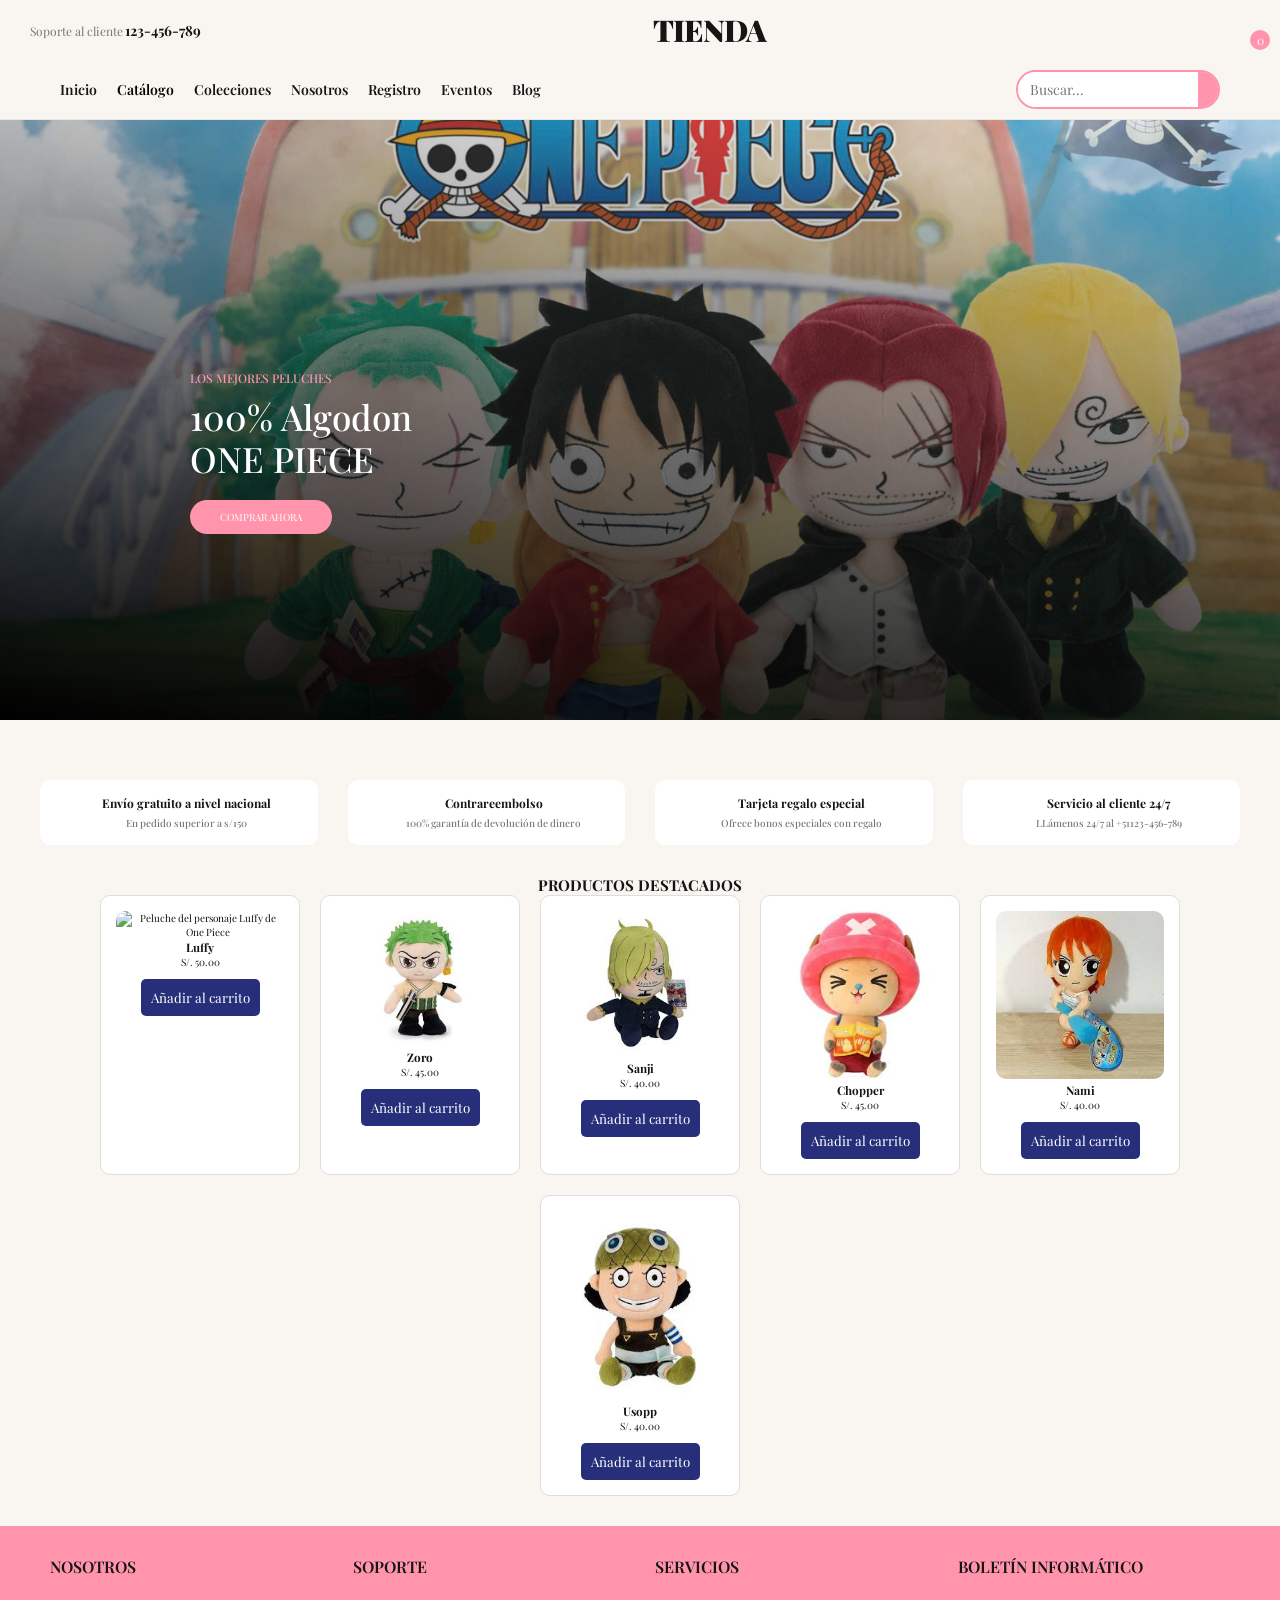
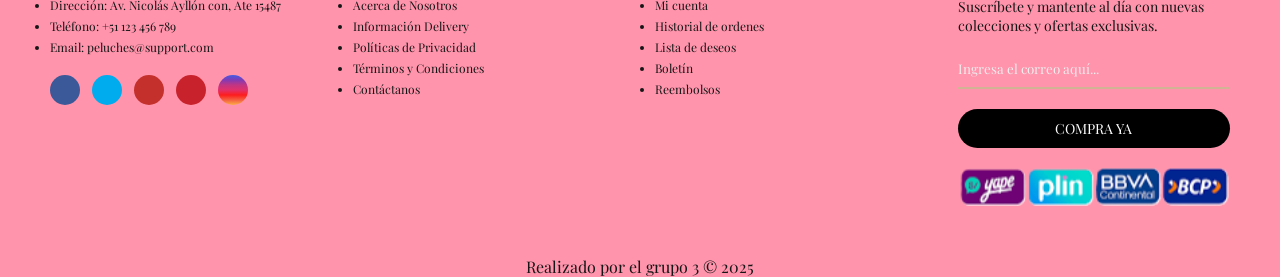
==== index.html @ 3ddc1946 "arreglo de errores y la hamburguesa, falta expansión de catálogo y agregar el cambio a todas las pág" ====
<!DOCTYPE html>
<html lang="es">
  <head>
    <meta charset="UTF-8" />
    <meta name="viewport" content="width=device-width, initial-scale=1.0" />
    <script
      src="https://kit.fontawesome.com/08e9618c09.js"
      crossorigin="anonymous"
    ></script>
    <title>TIENDA</title>
    <link rel="stylesheet" href="CSS/global.css" />
    <link rel="stylesheet" href="CSS/estilo.css" />
    <link rel="stylesheet" href="CSS/header.css" />
    <link rel="stylesheet" href="CSS/footer.css" />
  </head>

  <body>
    <!--header-->
    <div id="header"></div>

    <!--banner-->
    <section class="banner">
      <div class="content-banner">
        <p>LOS MEJORES PELUCHES</p>
        <h2>100% Algodon <br />ONE PIECE</h2>
        <a href="#">Comprar ahora</a>
      </div>
    </section>

    <main class="main-content">
      <section class="container container-features">
        <div class="card-feature">
          <i class="fa-solid fa-plane-up"></i>
          <div class="feature-content">
            <span>Envío gratuito a nivel nacional</span>
            <p>En pedido superior a s/150</p>
          </div>
        </div>
        <div class="card-feature">
          <i class="fa-solid fa-wallet"></i>
          <div class="feature-content">
            <span>Contrareembolso</span>
            <p>100% garantía de devolución de dinero</p>
          </div>
        </div>
        <div class="card-feature">
          <i class="fa-solid fa-gift"></i>
          <div class="feature-content">
            <span>Tarjeta regalo especial</span>
            <p>Ofrece bonos especiales con regalo</p>
          </div>
        </div>
        <div class="card-feature">
          <i class="fa-solid fa-headset"></i>
          <div class="feature-content">
            <span>Servicio al cliente 24/7</span>
            <p>LLámenos 24/7 al +51123-456-789</p>
          </div>
        </div>
      </section>

      <h2>PRODUCTOS DESTACADOS</h2>
      <section class="productos">
        <article class="producto">
          <img
            src="img/Luffy.jpg"
            alt="Peluche del personaje Luffy de One Piece"
            loading="lazy"
          />
          <h3>Luffy</h3>
          <p>S/. 50.00</p>
          <button>Añadir al carrito</button>
        </article>

        <article class="producto">
          <img
            src="img/Zoro.jpg"
            alt="Peluche del personaje Roronoa Zoro de One Piece"
            loading="lazy"
          />
          <h3>Zoro</h3>
          <p>S/. 45.00</p>
          <button>Añadir al carrito</button>
        </article>

        <article class="producto">
          <img
            src="img/sanji.jpg"
            alt="Peluche del personaje Vinsmoke Sanji de One Piece"
            loading="lazy"
          />
          <h3>Sanji</h3>
          <p>S/. 40.00</p>
          <button>Añadir al carrito</button>
        </article>

        <article class="producto">
          <img
            src="img/chopper.jpg"
            alt="Peluche del personaje Tony Tony Chopper de One Piece"
            loading="lazy"
          />
          <h3>Chopper</h3>
          <p>S/. 45.00</p>
          <button>Añadir al carrito</button>
        </article>

        <article class="producto">
          <img
            src="img/nami.jpg"
            alt="Peluche de la personaje Nami de One Piece"
            loading="lazy"
          />
          <h3>Nami</h3>
          <p>S/. 40.00</p>
          <button>Añadir al carrito</button>
        </article>

        <article class="producto">
          <img
            src="img/usopp.jpg"
            alt="Peluche del personaje Usopp de One Piece"
            loading="lazy"
          />
          <h3>Usopp</h3>
          <p>S/. 40.00</p>
          <button>Añadir al carrito</button>
        </article>
      </section>
    </main>

    <!--footer-->
    <div id="footer"></div>
<!-- llamar cargaComponentes después de cargar los scripts que la definen -->
    <script src="js/cargaComponentes.js"></script>
    <script src="js/menu.js"></script>

    <script>
      // ahora sí está definida cargaComponentes
      cargaComponentes("header", "componentes/header.html");
      cargaComponentes("footer", "componentes/footer.html");
    </script>
  </body>
</html>
---- CSS/global.css ----
/*para manejar el estilo general*/
@import url("https://fonts.googleapis.com/css2?family=Playfair+Display:ital,wght@0,400..900;1,400..900&display=swap");
/*COLORES PREDETERMINADOS*/
:root {
  --primary-color: #ff94ac;
  --secundario-color: #f4f0c4;
  --terciario-color: #f4d35e;
  --background-color: #f9f5f0;
  --dark-color: #151515;
}

/*body y fuente*/
body {
  background-color: var(--background-color);
  color: var(--dark-color);
}

html {
  font-size: 62.5%;
}

* {
  margin: 0;
  padding: 0;
  box-sizing: border-box;
  font-family: "Playfair Display", serif;
  font-optical-sizing: auto;
  font-style: normal;
  scroll-behavior: smooth;
}

.container {
  max-width: 1200px;
  margin: 0 auto;
  padding: 0 1rem;
}
---- CSS/estilo.css ----
/*BANNER*/
.banner {
  background-image: linear-gradient(10deg, #000, #ffffff20),
    url("../img/Banner.jpg");
  height: 60rem;
  background-size: cover;
  background-position: center;
}

.content-banner {
  max-width: 90rem;
  margin: 0 auto;
  padding: 25rem 0;
}

.content-banner p {
  color: var(--primary-color);
  font-size: 1.2rem;
  margin-bottom: 1rem;
  font-weight: 500;
}

.content-banner h2 {
  color: #fff;
  font-size: 3.5rem;
  font-weight: 500;
  line-height: 1.2;
}

.content-banner a {
  margin-top: 2rem;
  text-decoration: none;
  color: #fff;
  background-color: var(--primary-color);
  display: inline-block;
  padding: 1rem 3rem;
  text-transform: uppercase;
  border-radius: 3rem;
}

.container-features {
  display: grid;
  grid-template-columns: repeat(4, 1fr);
  gap: 3rem;
  padding: 3rem 0;
}

.card-feature {
  display: flex;
  align-items: center;
  justify-content: center;
  gap: 1.5rem;

  background-color: #fff;
  border-radius: 1rem;
  padding: 1.5rem 0;
}

.card-feature i {
  font-size: 2.7rem;
  color: var(--primary-color);
}

.feature-content {
  display: flex;
  flex-direction: column;
  gap: 0.5rem;
}

.feature-content span {
  font-weight: 700;
  font-size: 1.2rem;
  color: var(--dark-color);
}

.feature-content p {
  color: #777;
  font-weight: 500;
}

/* Productos */
main {
  padding: 30px;
  text-align: center;
}

.productos {
  display: flex;
  gap: 20px;
  justify-content: center;
  flex-wrap: wrap;
}

.producto {
  background: white;
  border: 1px solid #ddd;
  border-radius: 10px;
  width: 200px;
  padding: 15px;
  text-align: center;
}

.producto img {
  width: 100%;
  border-radius: 10px;
}

.producto button {
  margin-top: 10px;
  padding: 10px;
  background: #272f7a;
  color: white;
  border: none;
  border-radius: 5px;
  cursor: pointer;
  transition: background 0.2s ease-in-out;
}

.producto button:hover {
  background: #444;
}


/* Navegación responsive */
/*temporal hamburguesa*/
/*no recuerdo qué era de acá para abajo*/
.nav-toggle {
	display: none;
	background: none;
	border: none;
	font-size: 3rem;
	color: #fff;
	cursor: pointer;
}

.nav-menu {
	display: flex;
	gap: 2rem;
	transition: max-height 0.3s ease;
}

@media screen and (max-width: 768px) {
	.nav-toggle {
		display: block;
	}

	.nav-menu {
		position: absolute;
		top: 100%;
		left: 0;
		background: var(--primary-color);
		width: 100%;
		flex-direction: column;
		align-items: start;
		max-height: 0;
		overflow: hidden;
		padding: 0;
	}

	.nav-menu.open {
		max-height: 500px; /* Se expande */
		padding: 1rem 2rem;
	}

	.nav-menu li {
		width: 100%;
		padding: 1rem 0;
	}

	.nav-menu a {
		color: #fff;
		font-size: 1.6rem;
	}
}

.toast {
  position: fixed;
  bottom: 20px;
  right: 20px;
  background: #3cb371;
  color: white;
  padding: 12px 18px;
  border-radius: 8px;
  font-size: 0.9rem;
  opacity: 0;
  pointer-events: none;
  transform: translateY(20px);
  transition: opacity 0.3s, transform 0.3s;
  z-index: 99999;
}

.toast.show {
  opacity: 1;
  transform: translateY(0);
}
---- CSS/header.css ----
/* header */
/* TOPBAR */
.site-header {
  width: 100%;
  background-color: var(--background-color);
  border-bottom: 1px solid #e8e8e8;
}

.topbar {
  display: flex;
  justify-content: space-between;
  align-items: center;
  padding: 1rem 2rem;
}

.topbar-left {
  display: flex;
  align-items: center;
  gap: 1rem;
}

.topbar-left i {
  font-size: 2.5rem;
}

.topbar-left .label {
  font-size: 1.2rem;
  color: #777;
}

.topbar-left .value {
  font-size: 1.4rem;
  font-weight: bold;
}

.topbar-logo {
  text-decoration: none;
  display: flex;
  align-items: center;
  gap: 1rem;
  color: var(--dark-color);
}

.topbar-logo i {
  font-size: 3rem;
}

.topbar-logo h1 {
  font-size: 3rem;
  letter-spacing: -1px;
  font-weight: 900;
}

.topbar-right .icon-btn {
  border: none;
  background: none;
  cursor: pointer;
  font-size: 2.4rem;
  margin-left: 2rem;
  position: relative;
}

.cart-count {
  background: var(--primary-color);
  color: #fff;
  font-size: 1.2rem;
  width: 2rem;
  height: 2rem;
  border-radius: 50%;
  position: absolute;
  top: -4px;
  right: -10px;
  display: flex;
  justify-content: center;
  align-items: center;
}

/* NAVBAR */
.navbar {
  display: flex;
  justify-content: space-between;
  align-items: center;
  padding: 1rem 2rem;
}

.nav-toggle {
  display: none;
  font-size: 2.5rem;
  background: none;
  border: none;
  cursor: pointer;
}

.nav-menu {
  display: flex;
  align-items: center;
  gap: 2rem;
  list-style: none;
}

.nav-menu a {
  text-decoration: none;
  color: var(--dark-color);
  font-size: 1.4rem;
  font-weight: 600;
}

.nav-menu a:hover {
  color: var(--primary-color);
}

/* MEGA MENÚ */
.dropdown {
  position: relative;
}

.dropdown-btn {
  background: none;
  border: none;
  cursor: pointer;
  font-size: 1.4rem;
  font-weight: 600;
}

.mega-menu {
  position: absolute;
  top: 100%;
  width: max-content;
  left: 0;
  background: #fff;
  border: 1px solid #ddd;
  padding: 2rem;
  display: none;
  width: 240px;
  box-shadow: 0 0 15px rgba(0, 0, 0, 0.08);
}

.dropdown:hover .mega-menu {
  display: flex;
  flex-direction: column;
  gap: 1rem;
}

.mega-col h4 {
  font-size: 1.3rem;
  margin-bottom: 0.5rem;
}

.mega-col a {
  font-size: 1.3rem;
  display: block;
  margin-bottom: 0.4rem;
  color: #777;
}

/* BUSCADOR */
.search-box {
  display: flex;
  border: 2px solid var(--primary-color);
  border-radius: 2rem;
  overflow: hidden;
}

.search-box input {
  border: none;
  padding: 0.8rem 1.2rem;
  width: 18rem;
  font-size: 1.4rem;
  outline: none;
}

.search-box button {
  background: var(--primary-color);
  border: none;
  padding: 0.8rem 1rem;
  cursor: pointer;
  color: #fff;
}

.nav-toggle {
  display: none;
  font-size: 3rem;
  background: none;
  border: none;
  cursor: pointer;
  color: #000; /* <-- negro */
}

/* Mega menú base */
.mega-menu {
  position: absolute;
  top: 100%;
  left: 0;
  background: #fff;
  border: 1px solid #ddd;
  padding: 2rem;
  display: none;
  width: 240px;
  box-shadow: 0 0 15px rgba(0, 0, 0, 0.08);
}

@media (min-width: 781px) {
  .dropdown:hover .mega-menu {
    display: flex;
    flex-direction: column;
    gap: 1rem;
  }
}

@media (max-width: 780px) {

  .topbar {
    flex-direction: column;
    gap: 1rem;
    text-align: center;
    padding: 1rem;
  }

  .navbar {
    padding: 1rem;
    position: relative;
  }

  .nav-menu {
    position: absolute;
    top: 100%;
    left: 0;
    width: 100%;
    background: #fff;
    flex-direction: column;
    align-items: flex-start;
    padding: 2rem 1.5rem;
    border-top: 1px solid #ddd;
    z-index: 99;
    display: none;
  }

  .nav-menu.open {
    display: flex;
  }

  .nav-toggle {
    display: block;
    z-index: 100;
  }

  .dropdown:hover .mega-menu {
    display: none !important;
  }

  .mega-menu.open {
    display: flex !important;
    flex-direction: column;
    gap: 1rem;
    position: relative; /* se pega al menú vertical */
    width: 100%;
    border: none;
    box-shadow: none;
    padding: 1rem 0;
  }

  .search-box input {
    width: 14rem;
  }
}
---- CSS/footer.css ----
/* footer*/
.footer {
  background-color: var(--primary-color);
  padding-top: 3rem;
  color: var(--dark-color);
}

.contenido-del-footer {
  display: grid;
  grid-template-columns: repeat(auto-fit, minmax(22rem, 1fr));
  gap: 3rem;
}

/*division de columnas*/
.column-footer {
  display: flex;
  flex-direction: column;
  gap: 2rem;
}

/*titulos*/
.titulo-footer {
  font-size: 1.6rem;
  font-weight: 600;
  text-transform: uppercase;
}

/*listas*/
.lista-footer {
  display: flex;
  flex-direction: column;
  gap: 0.5rem;
}

.lista-footer li {
  font-size: 1.2rem;
  font-weight: 200;
}

.lista-footer a {
    color: var(--dark-color);
  transition: color 0.2s ease;
    text-decoration: none;
    cursor: pointer;
}

.lista-footer a:hover {
  color: var(--terciario-color);
}

/*redes sociales*/
.footer-redessociales {
  display: flex;
  gap: 1.2rem;
}

.social {
  width: 3rem;
  height: 3rem;
  border-radius: 50%;
  display: grid;
  place-items: center;
}

.social i {
  color: #fff;
  font-size: 1.4rem;
}

.social--facebook { background: #3b5998; }
.social--twitter  { background: #00acee; }
.social--youtube  { background: #c4302b; }
.social--pinterest{ background: #c8232c; }
.social--instagram{
  background: linear-gradient(#405de6,#833ab4,#c13584,#e1306c,#fd1d1d,#f56040,#fcaf45);
}

/*copyright y newsletter*/
.txtfooter {
  font-size: 1.4rem;
  font-weight: 300;
}


.txtfooter {
  font-size: 1.4rem;
  font-weight: 300;
}

.inputfooter {
  border: none;
  border-bottom: 2px solid #d2b495;
  background: none;
  padding: 0.5rem 0 1rem;
  width: 100%;
  color: var(--dark-color);
}

.inputfooter::placeholder {
  color: #eee;
}

.btnfooter {
  background: #000;
  color: #fff;
  padding: 1rem 3rem;
  border-radius: 2rem;
  border: none;
  cursor: pointer;
  font-size: 1.4rem;
  transition: 0.3s ease, color 0.3s ease;
}

.btnfooter:hover {
  background-color: var(--background-color);
  color: var(--primary-color);
}

.copyfooter {
  margin-top: 3rem;
  padding-top: 2rem;
  border-top: 1px var(--terciario-color);
  display: flex;
    gap: 2rem;
  justify-content: center;
  align-items: center;
}

.copyfooter p {
  font-size: 1.6rem;
  font-weight: 400;
}

/* ---------- RESPONSIVE ---------- */

@media (max-width: 600px) {
  .contenido-del-footer {
    grid-template-columns: 1fr;
  }

  .copyfooter {
    flex-direction: column;
    gap: 1.5rem;
  }

  /*oculta listas grandes en móviles */
  .lista-footer {
    display: none;
  }

  .column-footer {
    align-items: center;
    text-align: center;
  }
}
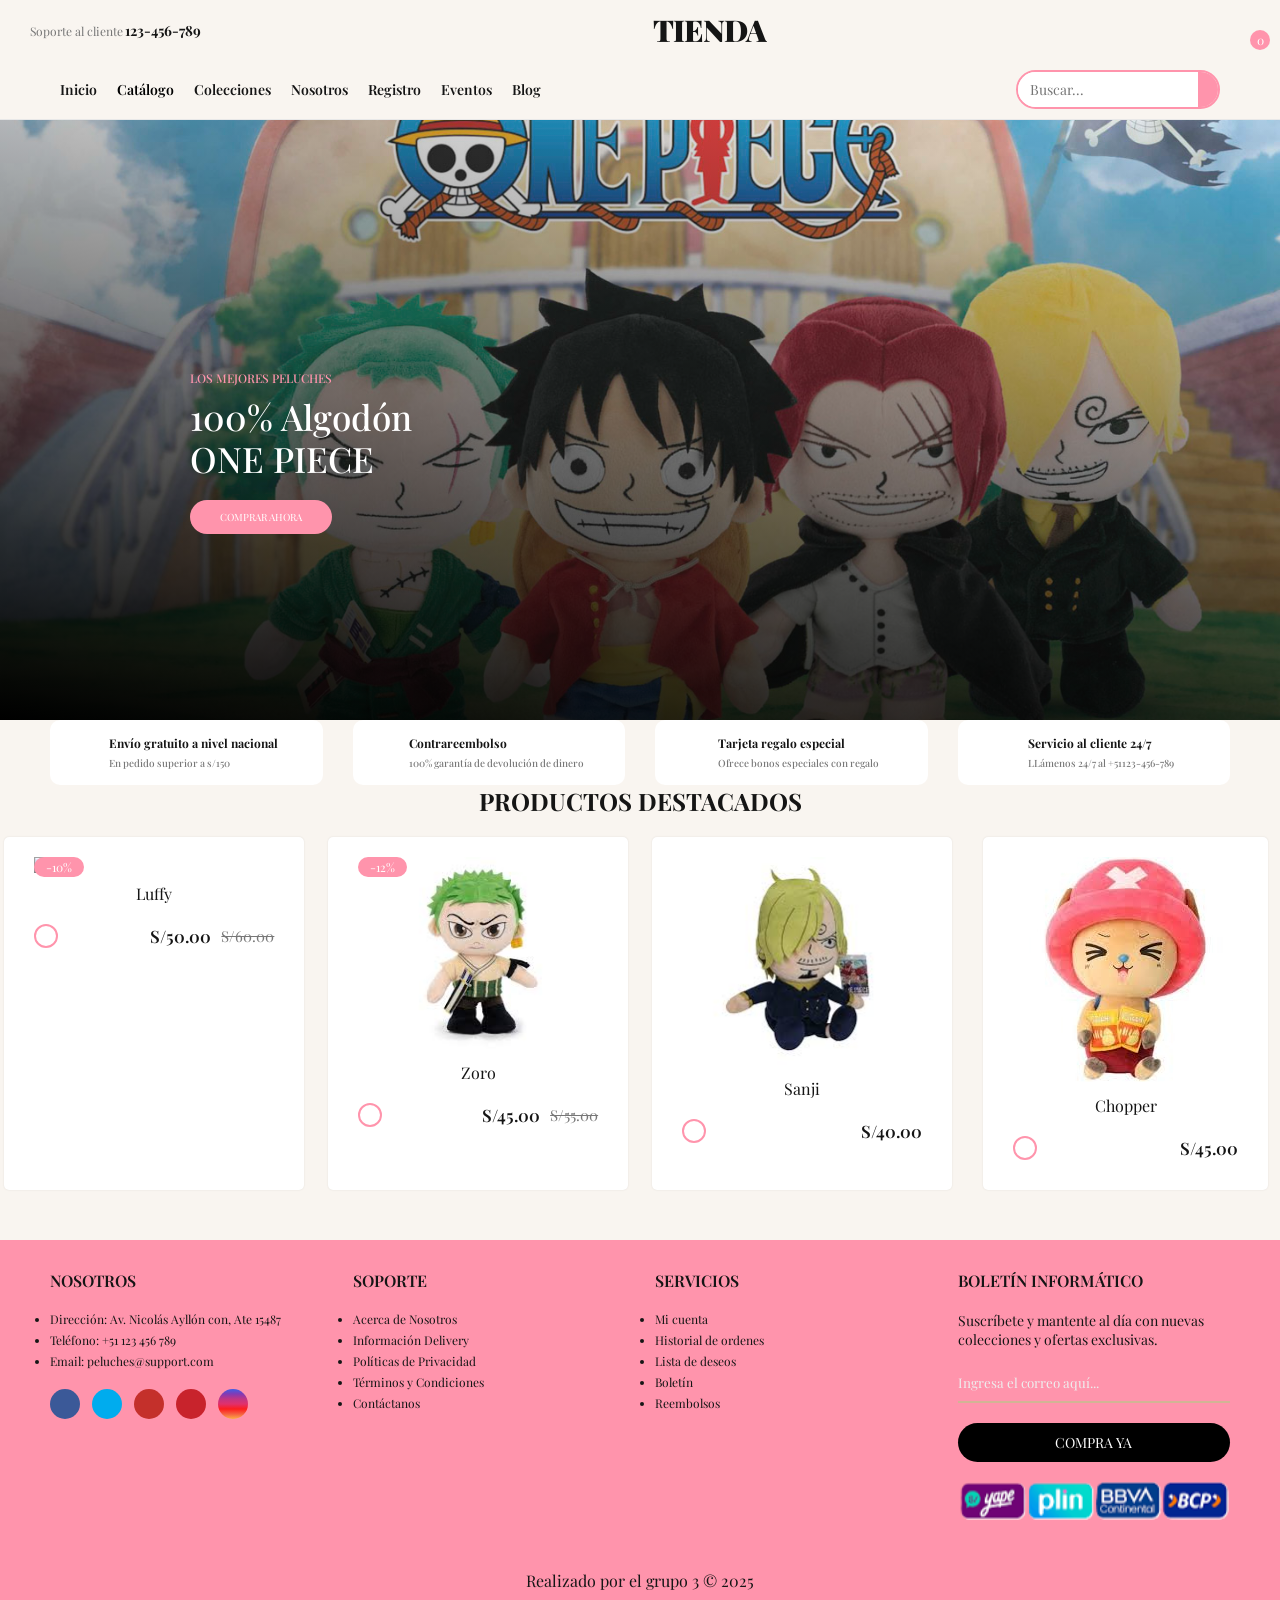
==== commit 61bc0d84: "agregado lo de Piero y tmb los header y footer a todas las hojas" ====
--- a/index.html
+++ b/index.html
@@ -8,26 +8,29 @@
       crossorigin="anonymous"
     ></script>
     <title>TIENDA</title>
+
+    <link rel="stylesheet" href="CSS/estilo.css" />
     <link rel="stylesheet" href="CSS/global.css" />
-    <link rel="stylesheet" href="CSS/estilo.css" />
     <link rel="stylesheet" href="CSS/header.css" />
     <link rel="stylesheet" href="CSS/footer.css" />
   </head>
 
   <body>
-    <!--header-->
+    <!-- HEADER -->
     <div id="header"></div>
 
-    <!--banner-->
+    <!-- BANNER -->
     <section class="banner">
       <div class="content-banner">
         <p>LOS MEJORES PELUCHES</p>
-        <h2>100% Algodon <br />ONE PIECE</h2>
+        <h2>100% Algodón <br />ONE PIECE</h2>
         <a href="#">Comprar ahora</a>
       </div>
     </section>
 
     <main class="main-content">
+
+      <!-- FEATURES -->
       <section class="container container-features">
         <div class="card-feature">
           <i class="fa-solid fa-plane-up"></i>
@@ -36,6 +39,7 @@
             <p>En pedido superior a s/150</p>
           </div>
         </div>
+
         <div class="card-feature">
           <i class="fa-solid fa-wallet"></i>
           <div class="feature-content">
@@ -43,6 +47,7 @@
             <p>100% garantía de devolución de dinero</p>
           </div>
         </div>
+
         <div class="card-feature">
           <i class="fa-solid fa-gift"></i>
           <div class="feature-content">
@@ -50,6 +55,7 @@
             <p>Ofrece bonos especiales con regalo</p>
           </div>
         </div>
+
         <div class="card-feature">
           <i class="fa-solid fa-headset"></i>
           <div class="feature-content">
@@ -59,86 +65,127 @@
         </div>
       </section>
 
+      <!-- PRODUCTOS DESTACADOS -->
       <h2>PRODUCTOS DESTACADOS</h2>
-      <section class="productos">
-        <article class="producto">
-          <img
-            src="img/Luffy.jpg"
-            alt="Peluche del personaje Luffy de One Piece"
-            loading="lazy"
-          />
-          <h3>Luffy</h3>
-          <p>S/. 50.00</p>
-          <button>Añadir al carrito</button>
-        </article>
 
-        <article class="producto">
-          <img
-            src="img/Zoro.jpg"
-            alt="Peluche del personaje Roronoa Zoro de One Piece"
-            loading="lazy"
-          />
-          <h3>Zoro</h3>
-          <p>S/. 45.00</p>
-          <button>Añadir al carrito</button>
-        </article>
+      <div class="container-products">
 
-        <article class="producto">
-          <img
-            src="img/sanji.jpg"
-            alt="Peluche del personaje Vinsmoke Sanji de One Piece"
-            loading="lazy"
-          />
-          <h3>Sanji</h3>
-          <p>S/. 40.00</p>
-          <button>Añadir al carrito</button>
-        </article>
+        <!-- Producto Luffy -->
+        <div class="card-product">
+          <div class="container-img">
+            <img src="img/Luffy.jpg" alt="Luffy" />
+            <span class="discount">-10%</span>
+            <div class="button-group">
+              <span><i class="fa-regular fa-eye"></i></span>
+              <span><i class="fa-regular fa-heart"></i></span>
+              <span><i class="fa-solid fa-code-compare"></i></span>
+            </div>
+          </div>
 
-        <article class="producto">
-          <img
-            src="img/chopper.jpg"
-            alt="Peluche del personaje Tony Tony Chopper de One Piece"
-            loading="lazy"
-          />
-          <h3>Chopper</h3>
-          <p>S/. 45.00</p>
-          <button>Añadir al carrito</button>
-        </article>
+          <div class="content-card-product">
+            <div class="stars">
+              <i class="fa-solid fa-star"></i>
+              <i class="fa-solid fa-star"></i>
+              <i class="fa-solid fa-star"></i>
+              <i class="fa-solid fa-star"></i>
+              <i class="fa-regular fa-star"></i>
+            </div>
+            <h3>Luffy</h3>
+            <span class="add-cart"><i class="fa-solid fa-basket-shopping"></i></span>
+            <p class="price">S/50.00 <span>S/60.00</span></p>
+          </div>
+        </div>
 
-        <article class="producto">
-          <img
-            src="img/nami.jpg"
-            alt="Peluche de la personaje Nami de One Piece"
-            loading="lazy"
-          />
-          <h3>Nami</h3>
-          <p>S/. 40.00</p>
-          <button>Añadir al carrito</button>
-        </article>
+        <!-- Producto Zoro -->
+        <div class="card-product">
+          <div class="container-img">
+            <img src="img/Zoro.jpg" alt="Zoro" />
+            <span class="discount">-12%</span>
+            <div class="button-group">
+              <span><i class="fa-regular fa-eye"></i></span>
+              <span><i class="fa-regular fa-heart"></i></span>
+              <span><i class="fa-solid fa-code-compare"></i></span>
+            </div>
+          </div>
 
-        <article class="producto">
-          <img
-            src="img/usopp.jpg"
-            alt="Peluche del personaje Usopp de One Piece"
-            loading="lazy"
-          />
-          <h3>Usopp</h3>
-          <p>S/. 40.00</p>
-          <button>Añadir al carrito</button>
-        </article>
-      </section>
+          <div class="content-card-product">
+            <div class="stars">
+              <i class="fa-solid fa-star"></i>
+              <i class="fa-solid fa-star"></i>
+              <i class="fa-solid fa-star"></i>
+              <i class="fa-solid fa-star"></i>
+              <i class="fa-regular fa-star"></i>
+            </div>
+            <h3>Zoro</h3>
+            <span class="add-cart"><i class="fa-solid fa-basket-shopping"></i></span>
+            <p class="price">S/45.00 <span>S/55.00</span></p>
+          </div>
+        </div>
+
+        <!-- Producto Sanji -->
+        <div class="card-product">
+          <div class="container-img">
+            <img src="img/sanji.jpg" alt="Sanji" />
+            <div class="button-group">
+              <span><i class="fa-regular fa-eye"></i></span>
+              <span><i class="fa-regular fa-heart"></i></span>
+              <span><i class="fa-solid fa-code-compare"></i></span>
+            </div>
+          </div>
+
+          <div class="content-card-product">
+            <div class="stars">
+              <i class="fa-solid fa-star"></i>
+              <i class="fa-solid fa-star"></i>
+              <i class="fa-solid fa-star"></i>
+              <i class="fa-regular fa-star"></i>
+              <i class="fa-regular fa-star"></i>
+            </div>
+            <h3>Sanji</h3>
+            <span class="add-cart"><i class="fa-solid fa-basket-shopping"></i></span>
+            <p class="price">S/40.00</p>
+          </div>
+        </div>
+
+        <!-- Producto Chopper -->
+        <div class="card-product">
+          <div class="container-img">
+            <img src="img/chopper.jpeg" alt="Chopper" />
+            <div class="button-group">
+              <span><i class="fa-regular fa-eye"></i></span>
+              <span><i class="fa-regular fa-heart"></i></span>
+              <span><i class="fa-solid fa-code-compare"></i></span>
+            </div>
+          </div>
+
+          <div class="content-card-product">
+            <div class="stars">
+              <i class="fa-solid fa-star"></i>
+              <i class="fa-solid fa-star"></i>
+              <i class="fa-solid fa-star"></i>
+              <i class="fa-solid fa-star"></i>
+              <i class="fa-regular fa-star"></i>
+            </div>
+            <h3>Chopper</h3>
+            <span class="add-cart"><i class="fa-solid fa-basket-shopping"></i></span>
+            <p class="price">S/45.00</p>
+          </div>
+        </div>
+
+      </div><!-- FIN container-products -->
+
     </main>
 
-    <!--footer-->
+    <!-- FOOTER -->
     <div id="footer"></div>
-<!-- llamar cargaComponentes después de cargar los scripts que la definen -->
+
+    <!-- SCRIPTS -->
     <script src="js/cargaComponentes.js"></script>
     <script src="js/menu.js"></script>
 
     <script>
-      // ahora sí está definida cargaComponentes
       cargaComponentes("header", "componentes/header.html");
       cargaComponentes("footer", "componentes/footer.html");
     </script>
   </body>
-</html>
+</html>
--- a/CSS/estilo.css
+++ b/CSS/estilo.css
@@ -78,46 +78,209 @@
   font-weight: 500;
 }
 
-/* Productos */
+/* ********************************** */
+/*            TOP PRODUCTS            */
+/* ********************************** */
 main {
-  padding: 30px;
-  text-align: center;
-}
-
-.productos {
-  display: flex;
-  gap: 20px;
-  justify-content: center;
-  flex-wrap: wrap;
-}
-
-.producto {
-  background: white;
-  border: 1px solid #ddd;
-  border-radius: 10px;
-  width: 200px;
-  padding: 15px;
-  text-align: center;
-}
-
-.producto img {
-  width: 100%;
-  border-radius: 10px;
-}
-
-.producto button {
-  margin-top: 10px;
-  padding: 10px;
-  background: #272f7a;
-  color: white;
-  border: none;
-  border-radius: 5px;
-  cursor: pointer;
-  transition: background 0.2s ease-in-out;
-}
-
-.producto button:hover {
-  background: #444;
+    padding-bottom: 5rem;
+}
+main h2 {
+    text-align: center;
+    font-size: 2.4rem;
+    margin-bottom: 2rem;
+}
+.top-products {
+    display: flex;
+    flex-direction: column;
+    gap: 2rem;
+    margin-bottom: 3rem;
+}
+
+.container-options {
+    display: flex;
+    justify-content: center;
+    gap: 2rem;
+    margin-bottom: 1rem;
+}
+
+.container-options span {
+    color: #777;
+    background-color: #fff;
+    padding: 0.7rem 3rem;
+    font-size: 1.4rem;
+    text-transform: capitalize;
+    border-radius: 2rem;
+    cursor: pointer;
+}
+
+.container-options span:hover {
+    background-color: var(--primary-color);
+    color: #fff;
+}
+
+.container-options span.active {
+    background-color: var(--primary-color);
+    color: #fff;
+}
+
+/* Products */
+.container-products {
+    display: grid;
+    grid-template-columns: repeat(auto-fit, minmax(16rem, 1fr));
+    gap: 1.5rem;
+}
+
+.card-product {
+    background-color: #fff;
+    padding: 2rem 3rem;
+    border-radius: 0.5rem;
+    cursor: pointer;
+    box-shadow: 0 0 2px rgba(0, 0, 0, 0.1);
+    max-width: 300px;     /* ← Ajusta el tamaño del card */
+    margin: 0 auto; 
+}
+
+.container-img {
+    position: relative;
+}
+
+.container-img img {
+    width: 100%;
+}
+
+.container-img .discount {
+    position: absolute;
+    left: 0;
+    background-color: var(--primary-color);
+    color: #fff;
+    padding: 2px 1.2rem;
+    border-radius: 1rem;
+    font-size: 1.2rem;
+}
+
+.card-product:hover .discount {
+    background-color: #000;
+}
+
+.button-group {
+    display: flex;
+    flex-direction: column;
+    gap: 1rem;
+
+    position: absolute;
+    top: 0;
+    right: -3rem;
+    z-index: -1;
+    transition: all 0.4s ease;
+}
+
+.button-group span {
+    border: 1px solid var(--primary-color);
+    padding: 0.8rem;
+
+    display: flex;
+    align-items: center;
+    justify-content: center;
+    border-radius: 50%;
+    cursor: pointer;
+    transition: all 0.4s ease;
+}
+
+.button-group span:hover {
+    background-color: var(--primary-color);
+}
+
+.button-group span i {
+    font-size: 1.5rem;
+    color: var(--primary-color);
+}
+
+.button-group span:hover i {
+    color: #fff;
+}
+
+.card-product:hover .button-group {
+    z-index: 0;
+    right: -1rem;
+}
+
+.content-card-product {
+    display: grid;
+    justify-items: center;
+    grid-template-columns: 1fr 1fr;
+    grid-template-rows: repeat(4, min-content);
+    row-gap: 1rem;
+}
+
+.stars {
+    grid-row: 1/2;
+    grid-column: 1/-1;
+}
+
+.stars i {
+    font-size: 1.3rem;
+    color: var(--primary-color);
+}
+
+.content-card-product h3 {
+    grid-row: 2/3;
+    grid-column: 1/-1;
+
+    font-weight: 400;
+    font-size: 1.6rem;
+    margin-bottom: 1rem;
+    cursor: pointer;
+}
+
+.content-card-product h3:hover {
+    color: var(--primary-color);
+}
+
+.add-cart {
+    justify-self: start;
+    border: 2px solid var(--primary-color);
+    padding: 1rem;
+    border-radius: 50%;
+    cursor: pointer;
+    transition: all 0.4s ease;
+
+    display: flex;
+    align-items: center;
+    justify-content: center;
+}
+
+.add-cart:hover {
+    background-color: var(--primary-color);
+}
+
+.add-cart i {
+    font-size: 1.5rem;
+    color: var(--primary-color);
+}
+
+.add-cart:hover i {
+    color: #fff;
+}
+
+.content-card-product .price {
+    justify-self: end;
+    align-self: center;
+
+    display: flex;       
+    align-items: center;  
+    gap: 0.5rem;        
+
+    font-size: 1.7rem;
+    font-weight: 600;
+}
+
+
+.content-card-product .price span {
+    font-size: 1.5rem;
+    font-weight: 400;
+    text-decoration: line-through;
+    color: #777;
+    margin-left: 0.5rem;
 }
 
 
--- a/CSS/footer.css
+++ b/CSS/footer.css
@@ -129,6 +129,7 @@
 .copyfooter p {
   font-size: 1.6rem;
   font-weight: 400;
+  padding-bottom: 2rem;
 }
 
 /* ---------- RESPONSIVE ---------- */
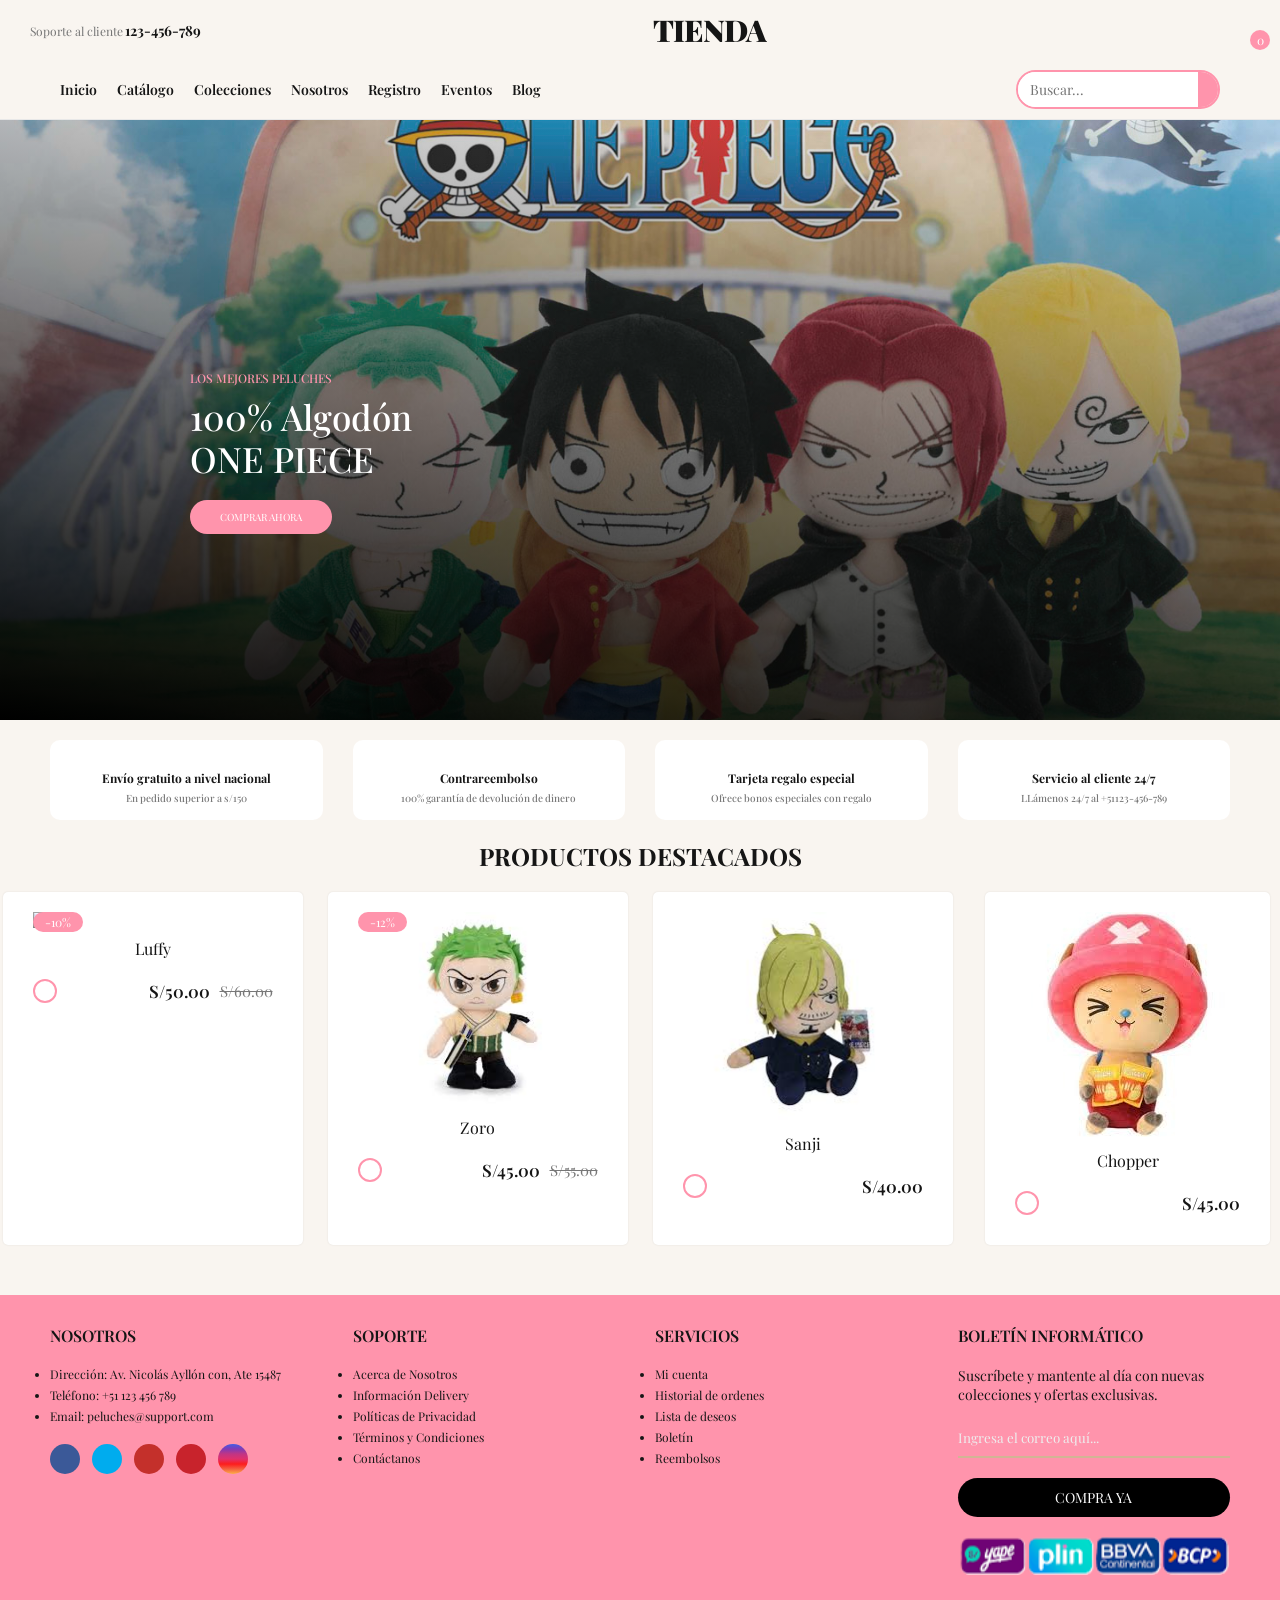
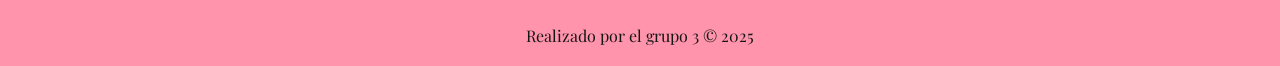
==== commit f56803e5: "TODO" ====
--- a/index.html
+++ b/index.html
@@ -19,6 +19,7 @@
     <!-- HEADER -->
     <div id="header"></div>
 
+
     <!-- BANNER -->
     <section class="banner">
       <div class="content-banner">
@@ -65,7 +66,7 @@
         </div>
       </section>
 
-      <!-- PRODUCTOS DESTACADOS -->
+      <!-- PRODUCTOS DESTACADOS mmmm-->
       <h2>PRODUCTOS DESTACADOS</h2>
 
       <div class="container-products">
@@ -178,10 +179,19 @@
 
     <!-- FOOTER -->
     <div id="footer"></div>
+
+    <!--notificacion de carrito -->
+    <div id="cart-notification" class="cart-notification">
+        <div class="notification-content">
+            <i class="fa-solid fa-check-circle"></i>
+            <span class="notification-text">¡Producto añadido al carrito!</span>
+        </div>
+    </div>
 
     <!-- SCRIPTS -->
     <script src="js/cargaComponentes.js"></script>
     <script src="js/menu.js"></script>
+    <script src="js/notificacion.js"></script>
 
     <script>
       cargaComponentes("header", "componentes/header.html");
--- a/CSS/estilo.css
+++ b/CSS/estilo.css
@@ -42,18 +42,18 @@
   display: grid;
   grid-template-columns: repeat(4, 1fr);
   gap: 3rem;
-  padding: 3rem 0;
-}
+  padding: 3rem 0;}
 
 .card-feature {
   display: flex;
+  flex-direction: column;
   align-items: center;
   justify-content: center;
   gap: 1.5rem;
-
   background-color: #fff;
   border-radius: 1rem;
   padding: 1.5rem 0;
+  margin-top: 2rem;
 }
 
 .card-feature i {
@@ -65,6 +65,9 @@
   display: flex;
   flex-direction: column;
   gap: 0.5rem;
+  align-items: center;
+  text-align: center;
+  padding: 0 1rem;
 }
 
 .feature-content span {
@@ -88,6 +91,7 @@
     text-align: center;
     font-size: 2.4rem;
     margin-bottom: 2rem;
+    margin-top: 2rem;
 }
 .top-products {
     display: flex;
@@ -124,10 +128,14 @@
 }
 
 /* Products */
+
+/* "auto-fit" hace que si sobra espacio, las tarjetas se estiren.
+       "minmax(20rem, 1fr)" dice: La tarjeta mide mínimo 20rem, 
+       pero si hay espacio, ocupa 1 fracción (1fr) completa. */
 .container-products {
     display: grid;
-    grid-template-columns: repeat(auto-fit, minmax(16rem, 1fr));
-    gap: 1.5rem;
+    grid-template-columns: repeat(auto-fit, minmax(20rem, 1fr));
+    gap: 2rem;
 }
 
 .card-product {
@@ -282,8 +290,6 @@
     color: #777;
     margin-left: 0.5rem;
 }
-
-
 /* Navegación responsive */
 /*temporal hamburguesa*/
 /*no recuerdo qué era de acá para abajo*/
@@ -334,25 +340,74 @@
 		color: #fff;
 		font-size: 1.6rem;
 	}
-}
-
-.toast {
-  position: fixed;
-  bottom: 20px;
-  right: 20px;
-  background: #3cb371;
-  color: white;
-  padding: 12px 18px;
-  border-radius: 8px;
-  font-size: 0.9rem;
-  opacity: 0;
-  pointer-events: none;
-  transform: translateY(20px);
-  transition: opacity 0.3s, transform 0.3s;
-  z-index: 99999;
-}
-
-.toast.show {
-  opacity: 1;
-  transform: translateY(0);
+}/*fin temporal hamburguesa que ya funciona*/
+
+/*provisional*/
+/* NOTIFICACIÓN FLOTANTE DEL CARRITO */
+.cart-notification {
+    position: fixed;
+    top: 20px;
+    right: 20px;
+    background-color: #4CAF50;
+    color: white;
+    padding: 15px 25px;
+    border-radius: 8px;
+    box-shadow: 0 4px 15px rgba(0, 0, 0, 0.2);
+    z-index: 1000;
+    transform: translateX(400px);
+    opacity: 0;
+    transition: all 0.4s cubic-bezier(0.68, -0.55, 0.265, 1.55);
+    display: flex;
+    align-items: center;
+    gap: 12px;
+    max-width: 320px;
+    border-left: 4px solid #2E7D32;
+}
+
+.cart-notification.show {
+    transform: translateX(0);
+    opacity: 1;
+}
+
+.notification-content {
+    display: flex;
+    align-items: center;
+    gap: 12px;
+}
+
+.notification-content i {
+    font-size: 2rem;
+    color: #fff;
+}
+
+.notification-text {
+    font-size: 1.4rem;
+    font-weight: 600;
+    letter-spacing: 0.5px;
+}
+
+/* Efecto de sacudida al aparecer */
+@keyframes shake {
+    0%, 100% { transform: translateX(0); }
+    25% { transform: translateX(-5px); }
+    75% { transform: translateX(5px); }
+}
+
+.cart-notification.show {
+    animation: shake 0.5s ease-in-out;
+}
+
+/* Responsive para móviles */
+@media (max-width: 768px) {
+    .cart-notification {
+        top: 10px;
+        right: 10px;
+        left: 10px;
+        max-width: none;
+        transform: translateY(-100px);
+    }
+    
+    .cart-notification.show {
+        transform: translateY(0);
+    }
 }
--- a/CSS/global.css
+++ b/CSS/global.css
@@ -33,4 +33,25 @@
   max-width: 1200px;
   margin: 0 auto;
   padding: 0 1rem;
-}+}
+/* RESPONSIVE  */
+@media (max-width: 768px) {
+  html {
+    font-size: 55%;
+  }
+
+  .container {
+    padding: 0 1.5rem;
+  }
+}
+
+/* RESPONSIVE PARA CELULAR  */
+@media (max-width: 480px) {
+  html {
+    font-size: 50%;
+  }
+
+  .container {
+    padding: 0 1rem;
+  }
+}
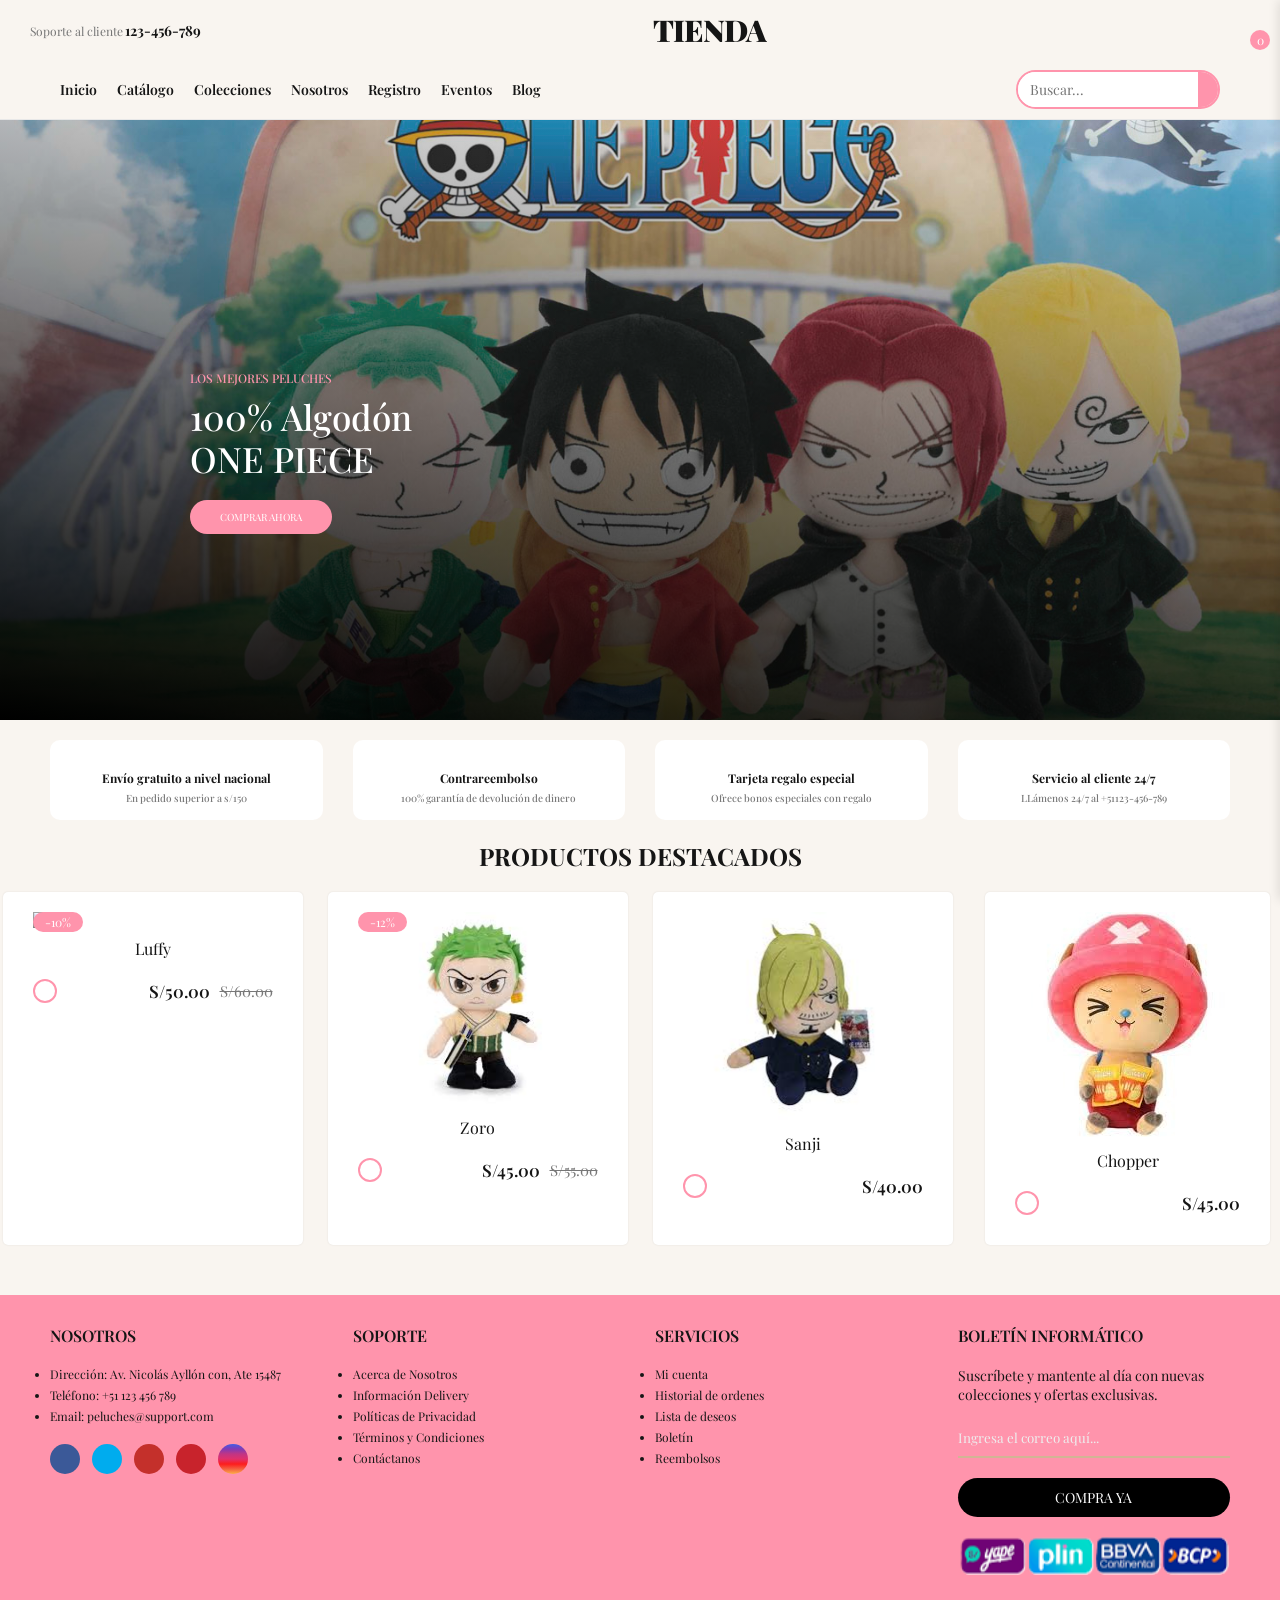
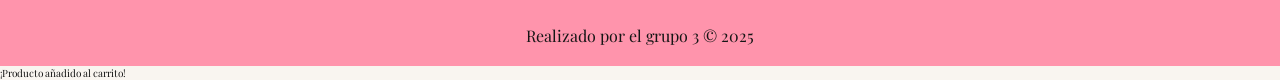
==== commit 8750ba57: "Agregué los archivos que faltaban estoy tonta pipipi" ====
--- a/index.html
+++ b/index.html
@@ -187,11 +187,35 @@
             <span class="notification-text">¡Producto añadido al carrito!</span>
         </div>
     </div>
+    
+    <!--carrito -->
+    <aside class="carrito-panel-lateral" id="carrito-panel-lateral">
+  <div class="panel-encabezado">
+    <h3>Tu Carrito</h3>
+    <button class="cerrar-btn" id="cerrar-carrito-btn">
+      <i class="fa-solid fa-times"></i>
+    </button>
+  </div>
+
+  <div class="carrito-elementos" id="contenedor-elementos-carrito">
+    <p class="mensaje-carrito-vacio">El carrito está vacío.</p>
+  </div>
+
+  <div class="carrito-pie">
+    <div class="total">
+      <span>Total:</span>
+      <span id="precio-total-carrito">S/0.00</span>
+    </div>
+    <button class="btn-comprar">Comprar Ahora</button>
+  </div>
+</aside>
+
 
     <!-- SCRIPTS -->
     <script src="js/cargaComponentes.js"></script>
     <script src="js/menu.js"></script>
     <script src="js/notificacion.js"></script>
+    <script src="js/carrito.js"></script>
 
     <script>
       cargaComponentes("header", "componentes/header.html");
--- a/CSS/estilo.css
+++ b/CSS/estilo.css
@@ -128,6 +128,10 @@
 }
 
 /* Products */
+
+/* "auto-fit" hace que si sobra espacio, las tarjetas se estiren.
+       "minmax(20rem, 1fr)" dice: La tarjeta mide mínimo 20rem, 
+       pero si hay espacio, ocupa 1 fracción (1fr) completa. */
 
 /* "auto-fit" hace que si sobra espacio, las tarjetas se estiren.
        "minmax(20rem, 1fr)" dice: La tarjeta mide mínimo 20rem, 
@@ -340,7 +344,6 @@
 		color: #fff;
 		font-size: 1.6rem;
 	}
-}/*fin temporal hamburguesa que ya funciona*/
 
 /*provisional*/
 /* NOTIFICACIÓN FLOTANTE DEL CARRITO */
@@ -348,12 +351,12 @@
     position: fixed;
     top: 20px;
     right: 20px;
-    background-color: #4CAF50;
+    background-color: #59f05e;
     color: white;
     padding: 15px 25px;
     border-radius: 8px;
     box-shadow: 0 4px 15px rgba(0, 0, 0, 0.2);
-    z-index: 1000;
+    z-index: 1000; /*para el movimiento*/
     transform: translateX(400px);
     opacity: 0;
     transition: all 0.4s cubic-bezier(0.68, -0.55, 0.265, 1.55);
@@ -361,7 +364,7 @@
     align-items: center;
     gap: 12px;
     max-width: 320px;
-    border-left: 4px solid #2E7D32;
+    border-left: 4px solid rgb(23, 59, 25);
 }
 
 .cart-notification.show {
@@ -376,7 +379,7 @@
 }
 
 .notification-content i {
-    font-size: 2rem;
+    font-size: 2.3rem;
     color: #fff;
 }
 
@@ -410,4 +413,151 @@
     .cart-notification.show {
         transform: translateY(0);
     }
-}+}}
+
+/* nuevas partes agregadas*/
+/* ASIDE DEL CARRITO (Panel lateral) */
+.carrito-panel-lateral {
+  position: fixed;
+  top: 0;
+  right: 0;
+  width: 350px; /* Ancho del sidebar */
+  height: 100%;
+  background-color: #fff;
+  box-shadow: -2px 0 10px rgba(0, 0, 0, 0.1);
+  z-index: 2000; /* Asegura que esté por encima de todo */
+  transform: translateX(100%); /* Oculto por defecto */
+  transition: transform 0.3s ease-in-out;
+  display: flex;
+  flex-direction: column;
+}
+
+.carrito-panel-lateral.abierto {
+  transform: translateX(0); /* Muestra el sidebar */
+}
+
+.panel-encabezado {
+  display: flex;
+  justify-content: space-between;
+  align-items: center;
+  padding: 1.5rem;
+  border-bottom: 1px solid #eee;
+}
+
+.panel-encabezado h3 {
+  font-size: 2rem;
+  margin: 0;
+}
+
+.cerrar-btn {
+  background: none;
+  border: none;
+  cursor: pointer;
+  font-size: 2rem;
+  color: var(--dark-color);
+}
+
+.carrito-elementos {
+  flex-grow: 1;
+  padding: 1.5rem;
+  overflow-y: auto; /* Permite scroll si hay muchos productos */
+}
+
+/* Estilos para cada producto en el carrito */
+.elemento-carrito {
+  display: flex;
+  align-items: center;
+  gap: 1rem;
+  margin-bottom: 1.5rem;
+  border-bottom: 1px dashed #eee;
+  padding-bottom: 1rem;
+}
+
+.elemento-carrito img {
+  width: 60px;
+  height: 60px;
+  object-fit: cover;
+  border-radius: 4px;
+}
+
+.detalles-elemento {
+  flex-grow: 1;
+}
+
+.detalles-elemento h4 {
+  font-size: 1.4rem;
+  margin: 0 0 0.5rem 0;
+}
+
+.detalles-elemento .precio {
+  font-size: 1.3rem;
+  color: #777;
+}
+
+.control-cantidad {
+  display: flex;
+  align-items: center;
+  gap: 0.5rem;
+}
+
+.control-cantidad input {
+  width: 40px;
+  text-align: center;
+  padding: 4px;
+  border: 1px solid #ddd;
+  border-radius: 4px;
+  font-size: 1.4rem;
+}
+
+.btn-eliminar-elemento {
+  background: none;
+  border: none;
+  color: #ff4d4d;
+  cursor: pointer;
+  font-size: 1.6rem;
+  padding: 5px;
+}
+
+/* Pie de página del carrito */
+.carrito-pie {
+  padding: 1.5rem;
+  border-top: 1px solid #eee;
+  display: flex;
+  flex-direction: column;
+  gap: 1rem;
+}
+
+.total {
+  display: flex;
+  justify-content: space-between;
+  font-size: 1.8rem;
+  font-weight: bold;
+}
+
+#precio-total-carrito {
+  color: var(--primary-color);
+}
+
+.btn-comprar {
+  background-color: var(--primary-color);
+  color: #fff;
+  border: none;
+  padding: 1.2rem;
+  font-size: 1.6rem;
+  font-weight: bold;
+  border-radius: 4px;
+  cursor: pointer;
+  transition: background-color 0.3s;
+}
+
+.btn-comprar:hover {
+  background-color: #000;
+}
+
+.mensaje-carrito-vacio {
+  text-align: center;
+  color: #777;
+  font-size: 1.6rem;
+  margin-top: 2rem;
+}
+
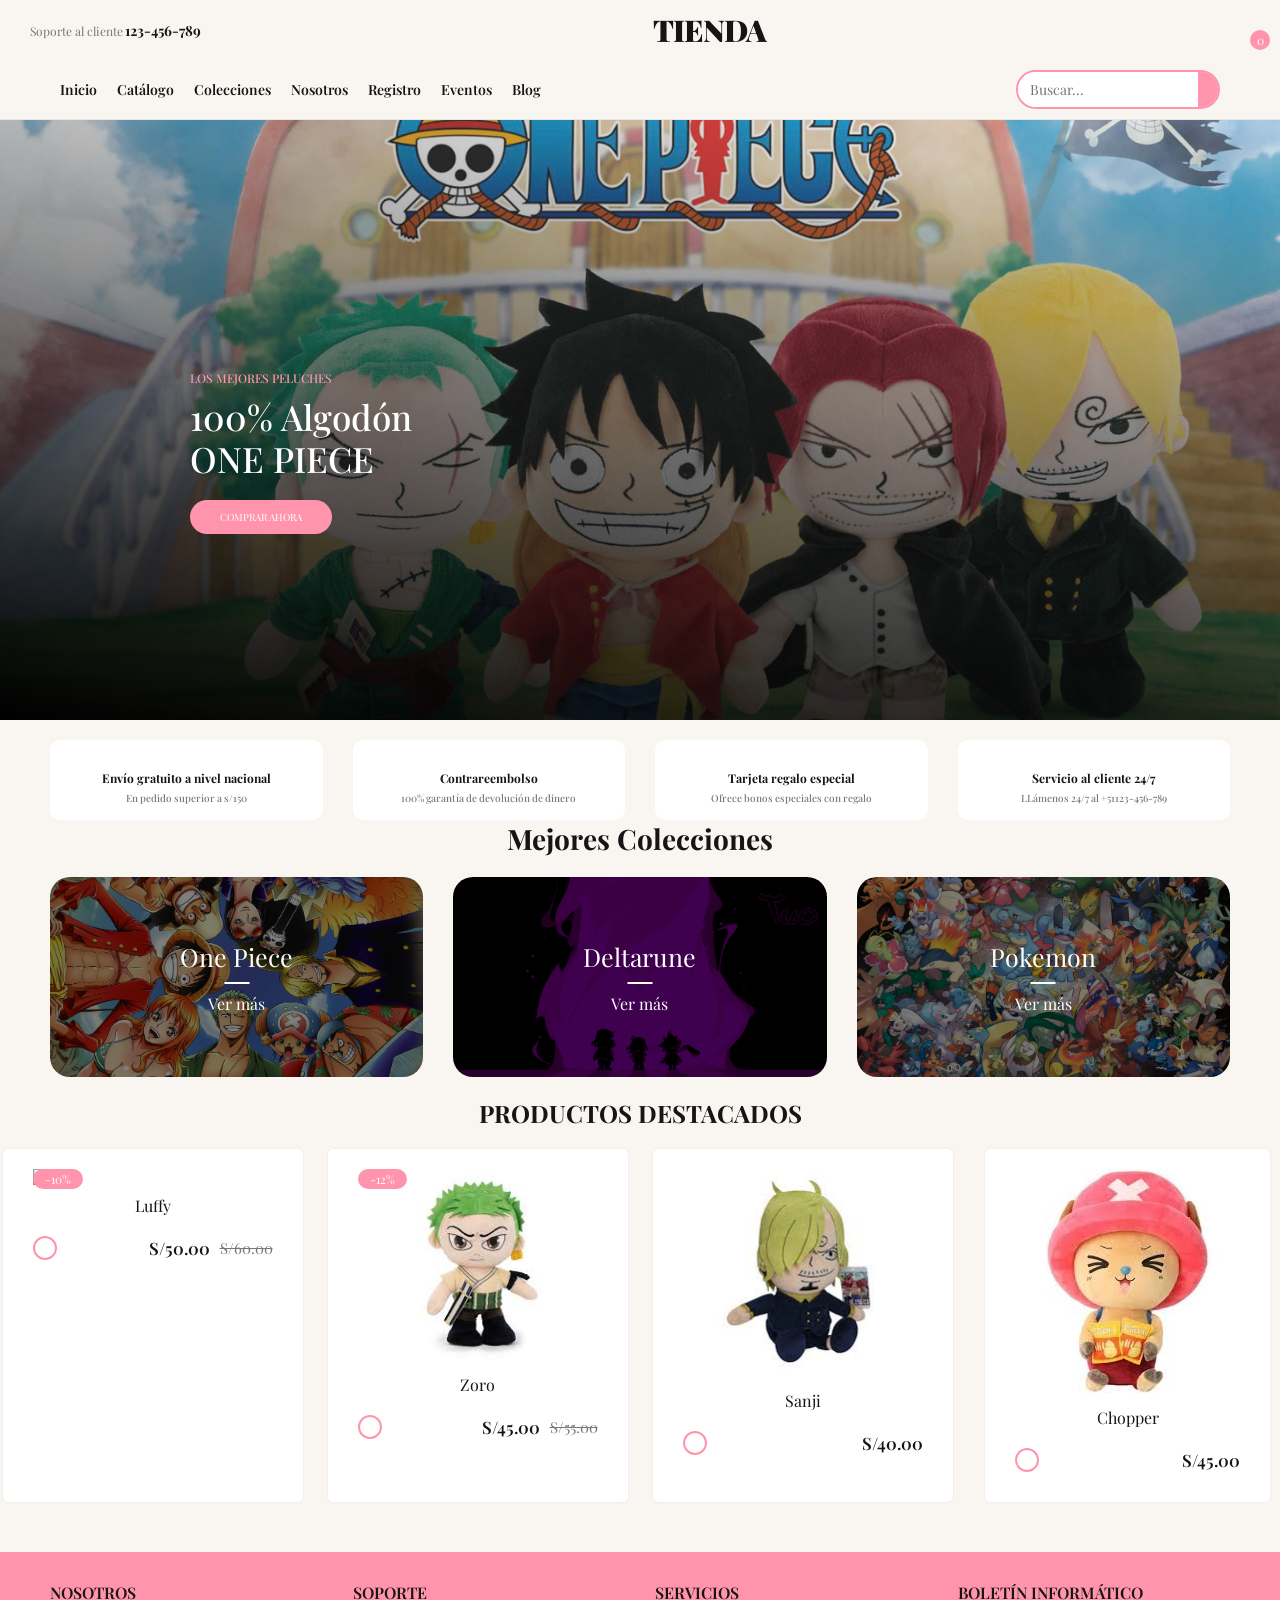
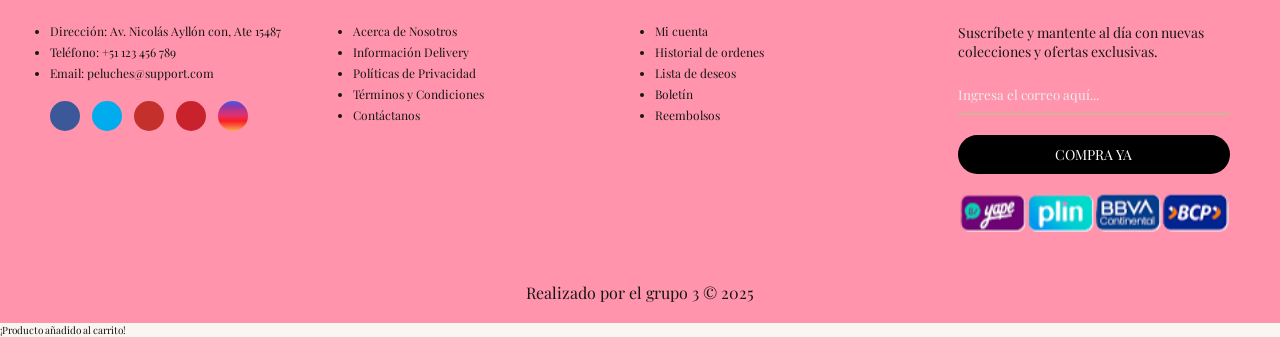
==== commit e3c7e88a: "voy a ahorcar a Melissa. cambios de index y colecciones y en ventana nosotros" ====
--- a/index.html
+++ b/index.html
@@ -30,8 +30,10 @@
     </section>
 
     <main class="main-content">
-
+      
       <!-- FEATURES -->
+    
+
       <section class="container container-features">
         <div class="card-feature">
           <i class="fa-solid fa-plane-up"></i>
@@ -65,6 +67,29 @@
           </div>
         </div>
       </section>
+
+            <!-- MEJORES Colecciones mmmm-->
+<section class="container top-categories">
+    <h1 class="heading-1">Mejores Colecciones</h1>
+    <div class="container-categories">
+        
+        <div class="card-category category-onepiece">
+            <p>One piece</p>
+            <a href="catalogo.html">Ver más</a>
+        </div>
+
+        <div class="card-category category-deltarune">
+            <p>Deltarune</p>
+            <a href="catalogo.html">Ver más</a>
+        </div>
+
+        <div class="card-category category-pokemon">
+            <p>Pokemon</p>
+            <a href="catalogo.html">Ver más</a>
+        </div>
+    </div>
+</section>
+
 
       <!-- PRODUCTOS DESTACADOS mmmm-->
       <h2>PRODUCTOS DESTACADOS</h2>
@@ -187,35 +212,11 @@
             <span class="notification-text">¡Producto añadido al carrito!</span>
         </div>
     </div>
-    
-    <!--carrito -->
-    <aside class="carrito-panel-lateral" id="carrito-panel-lateral">
-  <div class="panel-encabezado">
-    <h3>Tu Carrito</h3>
-    <button class="cerrar-btn" id="cerrar-carrito-btn">
-      <i class="fa-solid fa-times"></i>
-    </button>
-  </div>
-
-  <div class="carrito-elementos" id="contenedor-elementos-carrito">
-    <p class="mensaje-carrito-vacio">El carrito está vacío.</p>
-  </div>
-
-  <div class="carrito-pie">
-    <div class="total">
-      <span>Total:</span>
-      <span id="precio-total-carrito">S/0.00</span>
-    </div>
-    <button class="btn-comprar">Comprar Ahora</button>
-  </div>
-</aside>
-
 
     <!-- SCRIPTS -->
     <script src="js/cargaComponentes.js"></script>
     <script src="js/menu.js"></script>
     <script src="js/notificacion.js"></script>
-    <script src="js/carrito.js"></script>
 
     <script>
       cargaComponentes("header", "componentes/header.html");
--- a/CSS/estilo.css
+++ b/CSS/estilo.css
@@ -81,6 +81,92 @@
   font-weight: 500;
 }
 
+
+/* ********************************** */
+/*             COLECCIONES             */
+/* ********************************** */
+.top-categories h1 {
+    text-align: center;
+    font-size: 2.8rem;  /* opcional */
+}
+
+.top-categories {
+    display: flex;
+    flex-direction: column;
+    gap: 2rem;
+    margin-bottom: 3rem;
+}
+
+.container-categories {
+    display: grid;
+    grid-template-columns: repeat(3, 1fr);
+    gap: 3rem;
+}
+
+.card-category {
+    height: 20rem;
+    display: flex;
+    flex-direction: column;
+    align-items: center;
+    justify-content: center;
+    border-radius: 2rem;
+    gap: 2rem;
+}
+
+.category-onepiece {
+    background-image: linear-gradient(#00000080, #00000080),
+        url('../img/one-piece.jpg');
+    background-size: cover;
+    background-position: bottom;
+    background-repeat: no-repeat;
+}
+
+.category-deltarune {
+    background-image: linear-gradient(#00000080, #00000080),
+        url('../img/deltarune.png');
+    background-size: cover;
+    background-position: center;
+    background-repeat: no-repeat;
+}
+
+.category-pokemon {
+    background-image: linear-gradient(#00000080, #00000080),
+        url('../img/pokemon.jpg');
+    background-size: cover;
+    background-position: center;
+    background-repeat: no-repeat;
+}
+
+.card-category p {
+    font-size: 2.5rem;
+    color: #fff;
+    text-transform: capitalize;
+    position: relative;
+}
+
+.card-category p::after {
+    content: '';
+    width: 2.5rem;
+    height: 2px;
+    background-color: #fff;
+    position: absolute;
+    bottom: -1rem;
+    left: 50%;
+    transform: translate(-50%, 50%);
+}
+
+.card-category a {
+    font-size: 1.6rem;
+    color: #fff;
+    text-decoration: none;  
+    cursor: pointer;
+}
+
+.card-category a:hover {
+    color: var(--primary-color);
+}
+
+
 /* ********************************** */
 /*            TOP PRODUCTS            */
 /* ********************************** */
@@ -128,14 +214,9 @@
 }
 
 /* Products */
-
 /* "auto-fit" hace que si sobra espacio, las tarjetas se estiren.
-       "minmax(20rem, 1fr)" dice: La tarjeta mide mínimo 20rem, 
-       pero si hay espacio, ocupa 1 fracción (1fr) completa. */
-
-/* "auto-fit" hace que si sobra espacio, las tarjetas se estiren.
-       "minmax(20rem, 1fr)" dice: La tarjeta mide mínimo 20rem, 
-       pero si hay espacio, ocupa 1 fracción (1fr) completa. */
+"minmax(20rem, 1fr)" dice: La tarjeta mide mínimo 20rem, 
+pero si hay espacio, ocupa 1 fracción (1fr) completa. */
 .container-products {
     display: grid;
     grid-template-columns: repeat(auto-fit, minmax(20rem, 1fr));
@@ -178,7 +259,6 @@
     display: flex;
     flex-direction: column;
     gap: 1rem;
-
     position: absolute;
     top: 0;
     right: -3rem;
@@ -255,7 +335,6 @@
     border-radius: 50%;
     cursor: pointer;
     transition: all 0.4s ease;
-
     display: flex;
     align-items: center;
     justify-content: center;
@@ -277,11 +356,9 @@
 .content-card-product .price {
     justify-self: end;
     align-self: center;
-
     display: flex;       
     align-items: center;  
     gap: 0.5rem;        
-
     font-size: 1.7rem;
     font-weight: 600;
 }
@@ -413,151 +490,4 @@
     .cart-notification.show {
         transform: translateY(0);
     }
-}}
-
-/* nuevas partes agregadas*/
-/* ASIDE DEL CARRITO (Panel lateral) */
-.carrito-panel-lateral {
-  position: fixed;
-  top: 0;
-  right: 0;
-  width: 350px; /* Ancho del sidebar */
-  height: 100%;
-  background-color: #fff;
-  box-shadow: -2px 0 10px rgba(0, 0, 0, 0.1);
-  z-index: 2000; /* Asegura que esté por encima de todo */
-  transform: translateX(100%); /* Oculto por defecto */
-  transition: transform 0.3s ease-in-out;
-  display: flex;
-  flex-direction: column;
-}
-
-.carrito-panel-lateral.abierto {
-  transform: translateX(0); /* Muestra el sidebar */
-}
-
-.panel-encabezado {
-  display: flex;
-  justify-content: space-between;
-  align-items: center;
-  padding: 1.5rem;
-  border-bottom: 1px solid #eee;
-}
-
-.panel-encabezado h3 {
-  font-size: 2rem;
-  margin: 0;
-}
-
-.cerrar-btn {
-  background: none;
-  border: none;
-  cursor: pointer;
-  font-size: 2rem;
-  color: var(--dark-color);
-}
-
-.carrito-elementos {
-  flex-grow: 1;
-  padding: 1.5rem;
-  overflow-y: auto; /* Permite scroll si hay muchos productos */
-}
-
-/* Estilos para cada producto en el carrito */
-.elemento-carrito {
-  display: flex;
-  align-items: center;
-  gap: 1rem;
-  margin-bottom: 1.5rem;
-  border-bottom: 1px dashed #eee;
-  padding-bottom: 1rem;
-}
-
-.elemento-carrito img {
-  width: 60px;
-  height: 60px;
-  object-fit: cover;
-  border-radius: 4px;
-}
-
-.detalles-elemento {
-  flex-grow: 1;
-}
-
-.detalles-elemento h4 {
-  font-size: 1.4rem;
-  margin: 0 0 0.5rem 0;
-}
-
-.detalles-elemento .precio {
-  font-size: 1.3rem;
-  color: #777;
-}
-
-.control-cantidad {
-  display: flex;
-  align-items: center;
-  gap: 0.5rem;
-}
-
-.control-cantidad input {
-  width: 40px;
-  text-align: center;
-  padding: 4px;
-  border: 1px solid #ddd;
-  border-radius: 4px;
-  font-size: 1.4rem;
-}
-
-.btn-eliminar-elemento {
-  background: none;
-  border: none;
-  color: #ff4d4d;
-  cursor: pointer;
-  font-size: 1.6rem;
-  padding: 5px;
-}
-
-/* Pie de página del carrito */
-.carrito-pie {
-  padding: 1.5rem;
-  border-top: 1px solid #eee;
-  display: flex;
-  flex-direction: column;
-  gap: 1rem;
-}
-
-.total {
-  display: flex;
-  justify-content: space-between;
-  font-size: 1.8rem;
-  font-weight: bold;
-}
-
-#precio-total-carrito {
-  color: var(--primary-color);
-}
-
-.btn-comprar {
-  background-color: var(--primary-color);
-  color: #fff;
-  border: none;
-  padding: 1.2rem;
-  font-size: 1.6rem;
-  font-weight: bold;
-  border-radius: 4px;
-  cursor: pointer;
-  transition: background-color 0.3s;
-}
-
-.btn-comprar:hover {
-  background-color: #000;
-}
-
-.mensaje-carrito-vacio {
-  text-align: center;
-  color: #777;
-  font-size: 1.6rem;
-  margin-top: 2rem;
-}
-
+}}
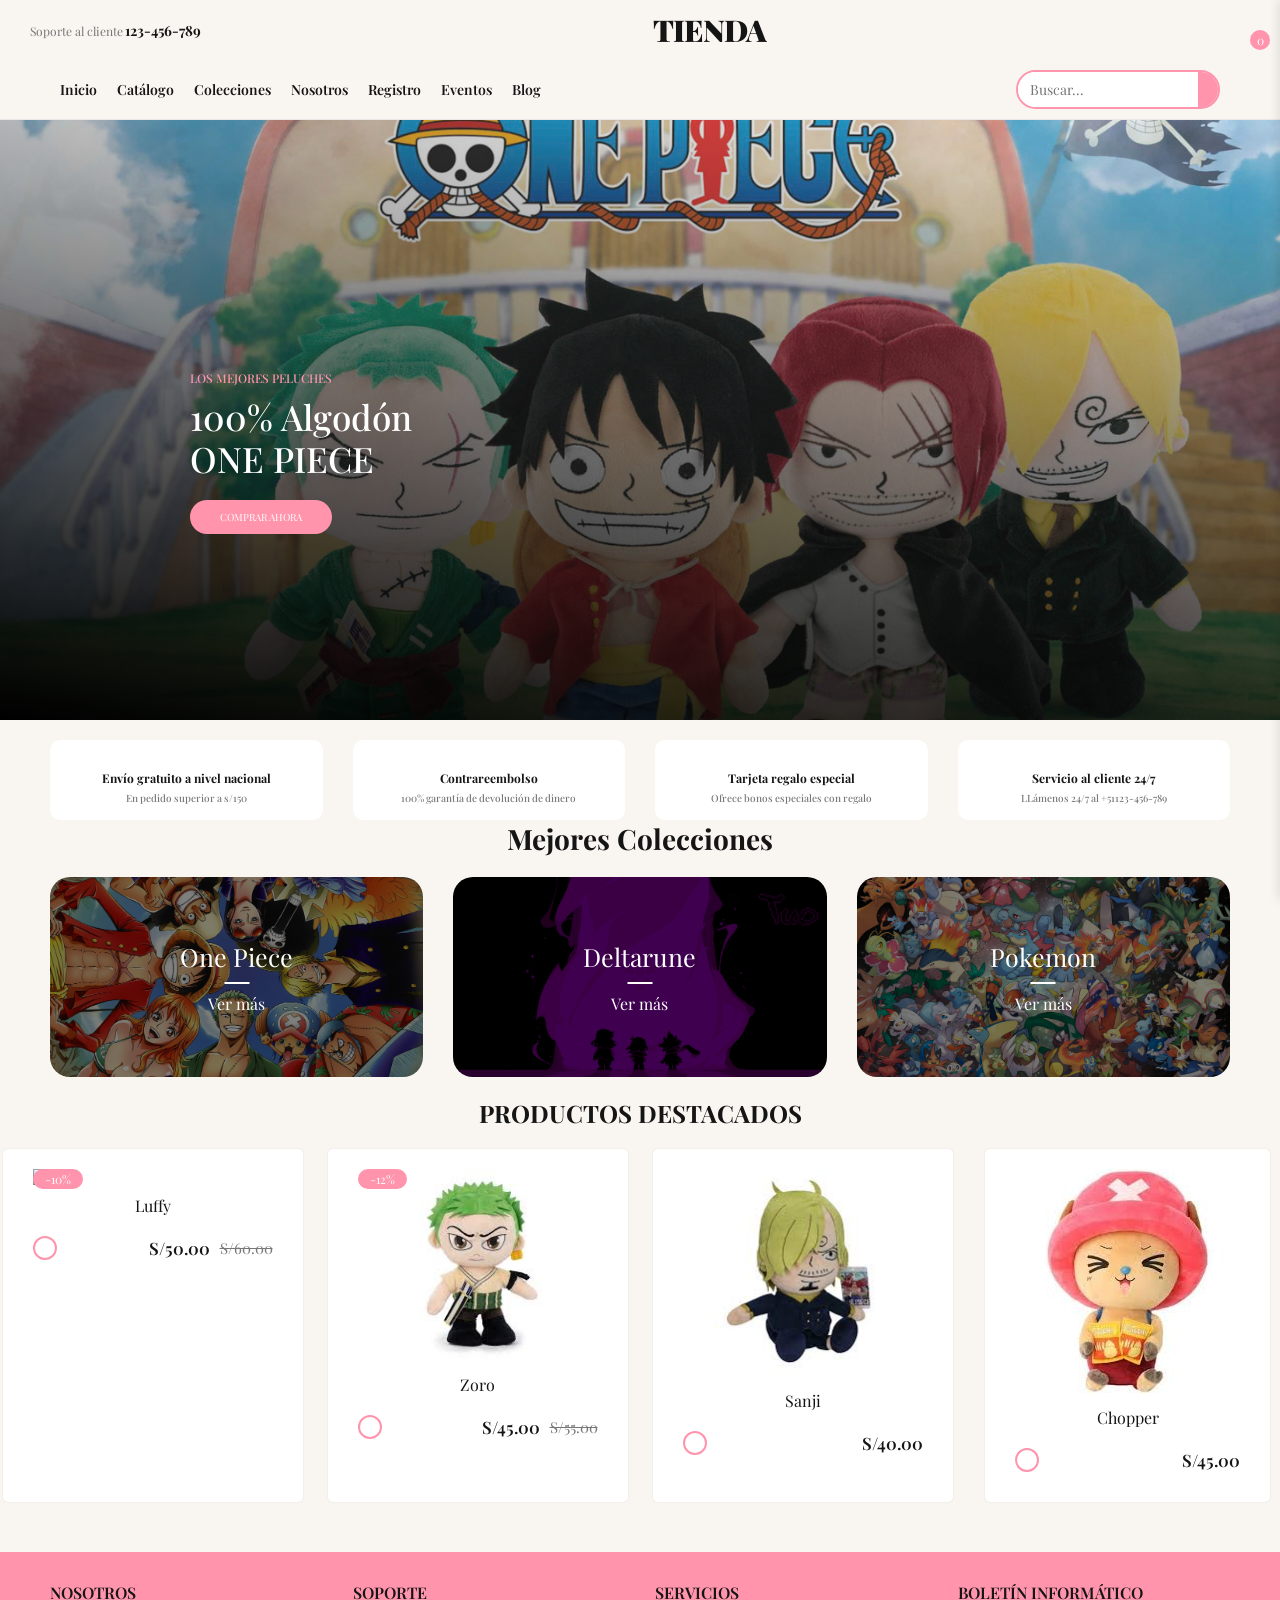
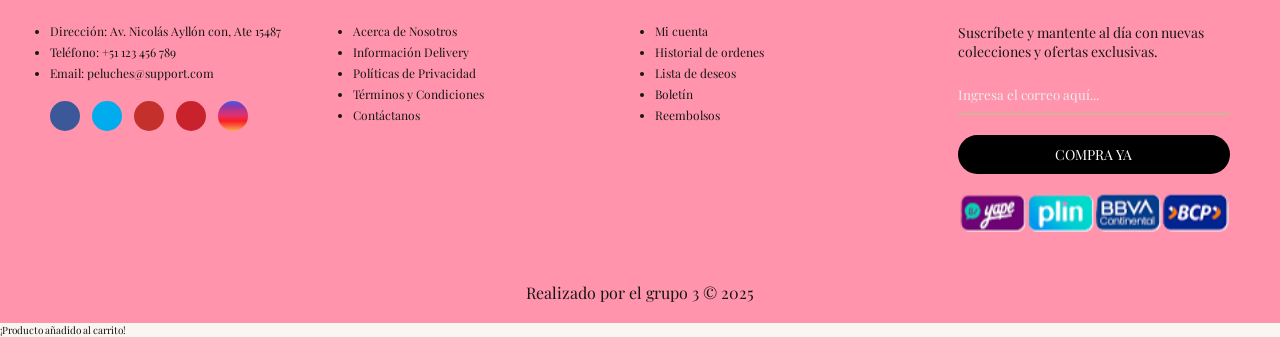
==== commit 07d2b270: "Merge branch 'master' of https://github.com/0koikoi/Proyecto-TallerWebGrupo3" ====
--- a/index.html
+++ b/index.html
@@ -212,11 +212,35 @@
             <span class="notification-text">¡Producto añadido al carrito!</span>
         </div>
     </div>
+    
+    <!--carrito -->
+    <aside class="carrito-panel-lateral" id="carrito-panel-lateral">
+  <div class="panel-encabezado">
+    <h3>Tu Carrito</h3>
+    <button class="cerrar-btn" id="cerrar-carrito-btn">
+      <i class="fa-solid fa-times"></i>
+    </button>
+  </div>
+
+  <div class="carrito-elementos" id="contenedor-elementos-carrito">
+    <p class="mensaje-carrito-vacio">El carrito está vacío.</p>
+  </div>
+
+  <div class="carrito-pie">
+    <div class="total">
+      <span>Total:</span>
+      <span id="precio-total-carrito">S/0.00</span>
+    </div>
+    <button class="btn-comprar">Comprar Ahora</button>
+  </div>
+</aside>
+
 
     <!-- SCRIPTS -->
     <script src="js/cargaComponentes.js"></script>
     <script src="js/menu.js"></script>
     <script src="js/notificacion.js"></script>
+    <script src="js/carrito.js"></script>
 
     <script>
       cargaComponentes("header", "componentes/header.html");
--- a/CSS/estilo.css
+++ b/CSS/estilo.css
@@ -490,4 +490,151 @@
     .cart-notification.show {
         transform: translateY(0);
     }
-}}+}}
+
+/* nuevas partes agregadas*/
+/* ASIDE DEL CARRITO (Panel lateral) */
+.carrito-panel-lateral {
+  position: fixed;
+  top: 0;
+  right: 0;
+  width: 350px; /* Ancho del sidebar */
+  height: 100%;
+  background-color: #fff;
+  box-shadow: -2px 0 10px rgba(0, 0, 0, 0.1);
+  z-index: 2000; /* Asegura que esté por encima de todo */
+  transform: translateX(100%); /* Oculto por defecto */
+  transition: transform 0.3s ease-in-out;
+  display: flex;
+  flex-direction: column;
+}
+
+.carrito-panel-lateral.abierto {
+  transform: translateX(0); /* Muestra el sidebar */
+}
+
+.panel-encabezado {
+  display: flex;
+  justify-content: space-between;
+  align-items: center;
+  padding: 1.5rem;
+  border-bottom: 1px solid #eee;
+}
+
+.panel-encabezado h3 {
+  font-size: 2rem;
+  margin: 0;
+}
+
+.cerrar-btn {
+  background: none;
+  border: none;
+  cursor: pointer;
+  font-size: 2rem;
+  color: var(--dark-color);
+}
+
+.carrito-elementos {
+  flex-grow: 1;
+  padding: 1.5rem;
+  overflow-y: auto; /* Permite scroll si hay muchos productos */
+}
+
+/* Estilos para cada producto en el carrito */
+.elemento-carrito {
+  display: flex;
+  align-items: center;
+  gap: 1rem;
+  margin-bottom: 1.5rem;
+  border-bottom: 1px dashed #eee;
+  padding-bottom: 1rem;
+}
+
+.elemento-carrito img {
+  width: 60px;
+  height: 60px;
+  object-fit: cover;
+  border-radius: 4px;
+}
+
+.detalles-elemento {
+  flex-grow: 1;
+}
+
+.detalles-elemento h4 {
+  font-size: 1.4rem;
+  margin: 0 0 0.5rem 0;
+}
+
+.detalles-elemento .precio {
+  font-size: 1.3rem;
+  color: #777;
+}
+
+.control-cantidad {
+  display: flex;
+  align-items: center;
+  gap: 0.5rem;
+}
+
+.control-cantidad input {
+  width: 40px;
+  text-align: center;
+  padding: 4px;
+  border: 1px solid #ddd;
+  border-radius: 4px;
+  font-size: 1.4rem;
+}
+
+.btn-eliminar-elemento {
+  background: none;
+  border: none;
+  color: #ff4d4d;
+  cursor: pointer;
+  font-size: 1.6rem;
+  padding: 5px;
+}
+
+/* Pie de página del carrito */
+.carrito-pie {
+  padding: 1.5rem;
+  border-top: 1px solid #eee;
+  display: flex;
+  flex-direction: column;
+  gap: 1rem;
+}
+
+.total {
+  display: flex;
+  justify-content: space-between;
+  font-size: 1.8rem;
+  font-weight: bold;
+}
+
+#precio-total-carrito {
+  color: var(--primary-color);
+}
+
+.btn-comprar {
+  background-color: var(--primary-color);
+  color: #fff;
+  border: none;
+  padding: 1.2rem;
+  font-size: 1.6rem;
+  font-weight: bold;
+  border-radius: 4px;
+  cursor: pointer;
+  transition: background-color 0.3s;
+}
+
+.btn-comprar:hover {
+  background-color: #000;
+}
+
+.mensaje-carrito-vacio {
+  text-align: center;
+  color: #777;
+  font-size: 1.6rem;
+  margin-top: 2rem;
+}
+
